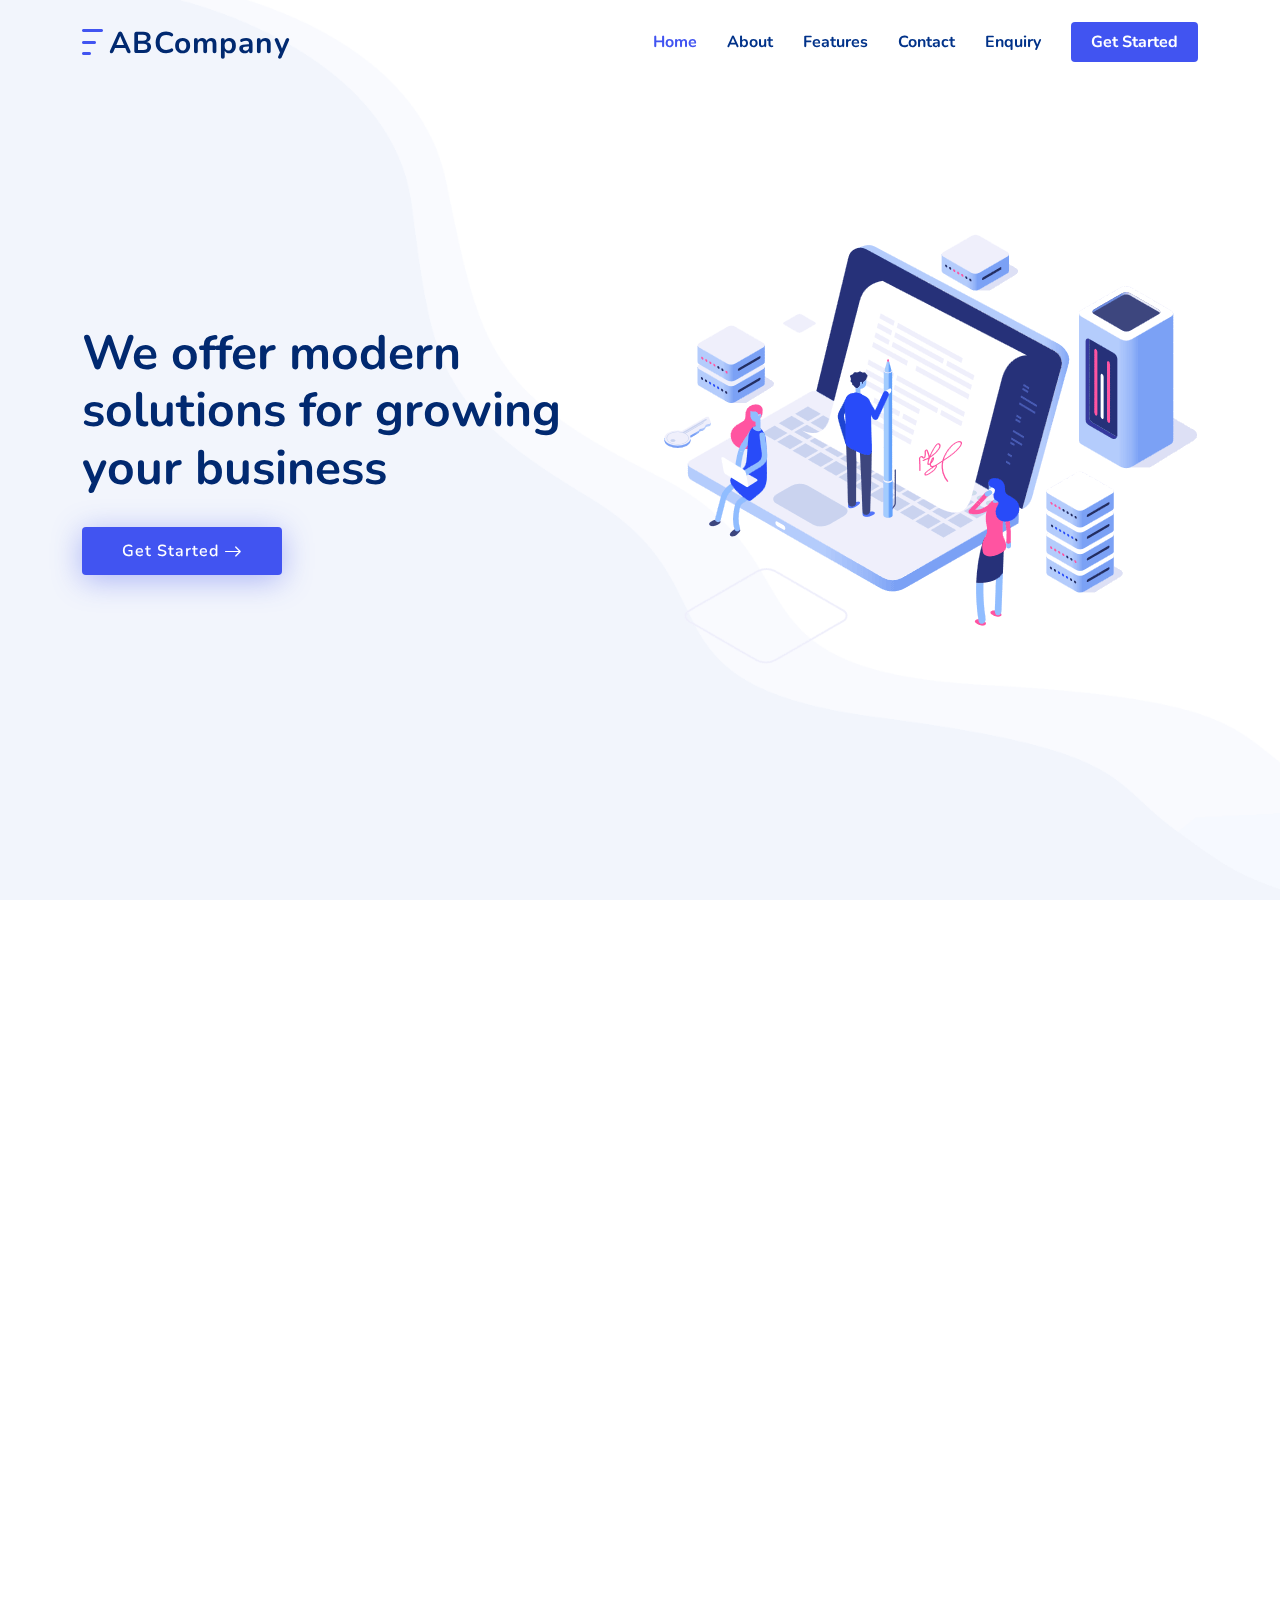
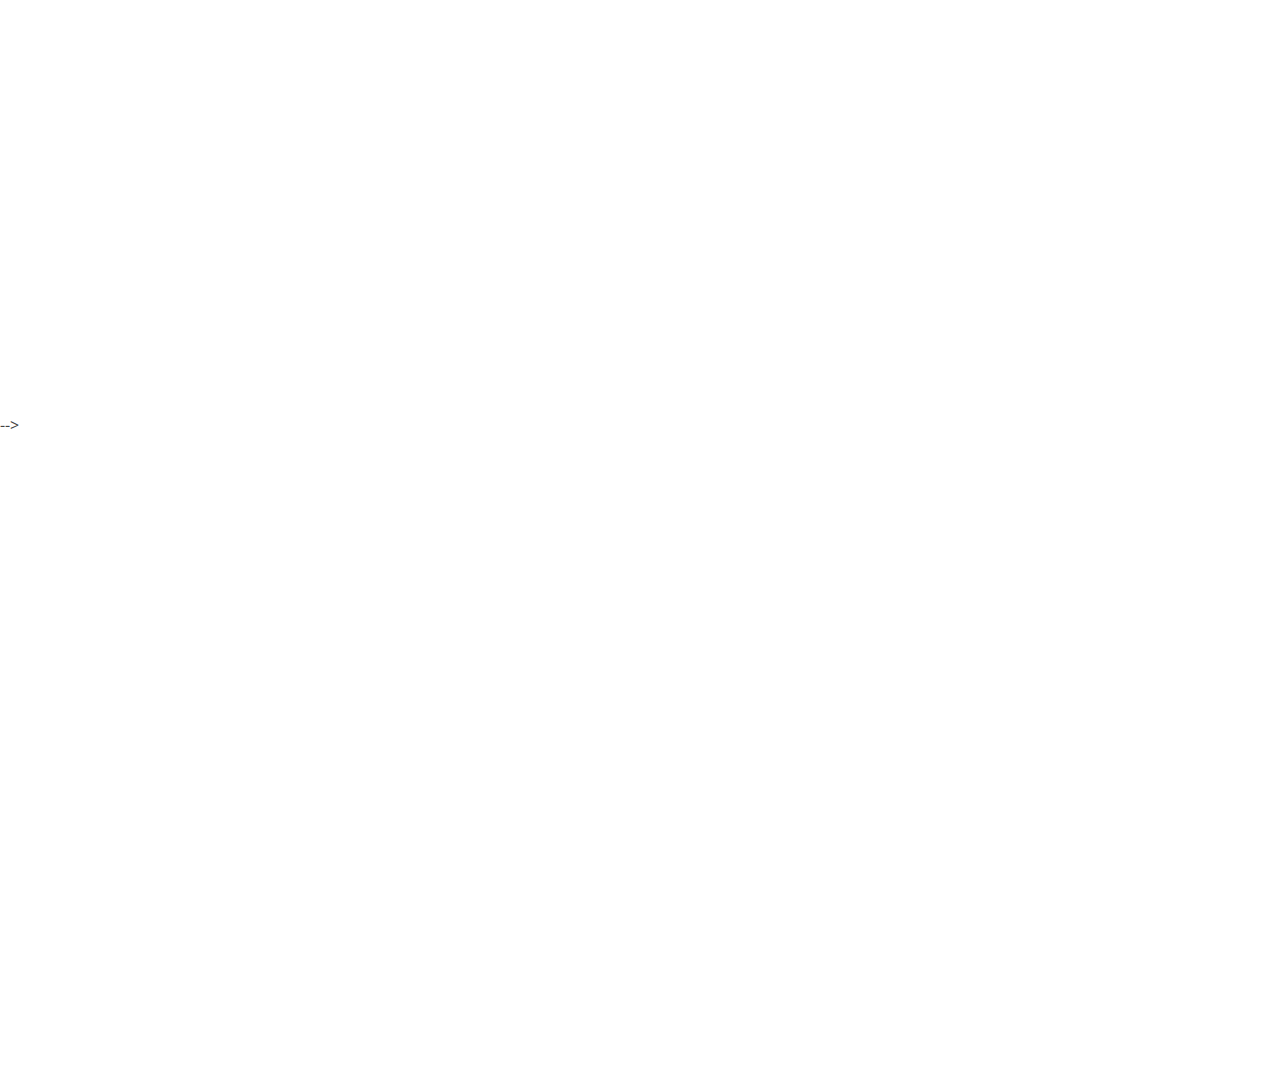
==== index.html @ b88e0a93 "first commit" ====
<!DOCTYPE html>
<html lang="en">

<head>
  <meta charset="utf-8">
  <meta content="width=device-width, initial-scale=1.0" name="viewport">

  <title>ABc</title>
  <meta content="" name="description">

  <meta content="" name="keywords">

  <!-- Favicons -->
  <link href="assets/img/favicon.png" rel="icon">
  <link href="assets/img/apple-touch-icon.png" rel="apple-touch-icon">

  <!-- Google Fonts -->
  <link href="https://fonts.googleapis.com/css?family=Open+Sans:300,300i,400,400i,600,600i,700,700i|Nunito:300,300i,400,400i,600,600i,700,700i|Poppins:300,300i,400,400i,500,500i,600,600i,700,700i" rel="stylesheet">

  <!-- Vendor CSS Files -->
  <link href="assets/vendor/aos/aos.css" rel="stylesheet">
  <link href="assets/vendor/bootstrap/css/bootstrap.min.css" rel="stylesheet">
  <link href="assets/vendor/bootstrap-icons/bootstrap-icons.css" rel="stylesheet">
  <link href="assets/vendor/glightbox/css/glightbox.min.css" rel="stylesheet">
  <link href="assets/vendor/remixicon/remixicon.css" rel="stylesheet">
  <link href="assets/vendor/swiper/swiper-bundle.min.css" rel="stylesheet">

  <!-- Template Main CSS File -->
  <link href="assets/css/style.css" rel="stylesheet">

  <!-- =======================================================
  * Template Name: FlexStart - v1.11.1
  * Template URL: https://bootstrapmade.com/flexstart-bootstrap-startup-template/
  * Author: BootstrapMade.com
  * License: https://bootstrapmade.com/license/
  ======================================================== -->
</head>

<body>

  <!-- ======= Header ======= -->
  <header id="header" class="header fixed-top">
    <div class="container-fluid container-xl d-flex align-items-center justify-content-between">

      <a href="index.html" class="logo d-flex align-items-center">
        <img src="assets/img/logo.png" alt="">
        <span>ABCompany</span>
      </a>

      <nav id="navbar" class="navbar">
        <ul>

      <!--    <li><a class="nav-link scrollto" href="#portfolio">Portfolio</a></li>  -->
    <!--      <li><a class="nav-link scrollto" href="#team">Team</a></li> -->
    <!--     <li><a href="blog.html">Blog</a></li>  -->
    <!--      <li class="dropdown"><a href="#"><span>Drop Down</span> <i class="bi bi-chevron-down"></i></a> -->
       <ul>
          <!--   <li><a href="#">Drop Down 1</a></li>  -->
        <!--      <li class="dropdown"><a href="#"><span>Deep Drop Down</span> <i class="bi bi-chevron-right"></i></a>  -->
       <ul>



                <li><a href="#"></a></li>
                 <li><a href="#"></a></li>
                  <li><a href="#"></a></li>
                  <li><a href="#"></a></li>
                  <li><a href="#"></a></li>
                </ul>
              </li>



            <li><a href="#"></a></li>
              <li><a href="#"></a></li>
              <li><a href="#"></a></li>
            </ul>
          </li>
          <li><a class="nav-link scrollto active" href="#hero">Home</a></li>
          <li><a class="nav-link scrollto" href="#about">About</a></li>
          <li><a class="nav-link scrollto" href="#features">Features</a></li>
          <li><a class="nav-link scrollto" href="#contact">Contact</a></li>
          <li><a href="https://docs.google.com/forms/d/e/1FAIpQLSfHi5DFr9TSMasRyZgNpJAbH2qaANYYTj72ZBu_GTtYTq2xJw/viewform" target="_blank">Enquiry</a>
</li>
          <li><a class="getstarted scrollto" href="#about">Get Started</a></li>
       </ul>
        <i class="bi bi-list mobile-nav-toggle"></i>
      </nav><!-- .navbar -->

    </div>
  </header><!-- End Header -->

  <!-- ======= Hero Section ======= -->
  <section id="hero" class="hero d-flex align-items-center">

    <div class="container">
      <div class="row">
        <div class="col-lg-6 d-flex flex-column justify-content-center">
          <h1 data-aos="fade-up">We offer modern solutions for growing your business</h1>
        <!--  <h2 data-aos="fade-up" data-aos-delay="400">We are team of talented designers making websites with Bootstrap</h2>  -->
          <div data-aos="fade-up" data-aos-delay="600">
            <div class="text-center text-lg-start">
              <a href="#about" class="btn-get-started scrollto d-inline-flex align-items-center justify-content-center align-self-center">
                <span>Get Started</span>
                <i class="bi bi-arrow-right"></i>
              </a>
            </div>
          </div>
        </div>
        <div class="col-lg-6 hero-img" data-aos="zoom-out" data-aos-delay="200">
          <img src="assets/img/hero-img.png" class="img-fluid" alt="">
        </div>
      </div>
    </div>

  </section><!-- End Hero -->

  <main id="main">
    <!-- ======= About Section ======= -->
    <section id="about" class="about">

      <div class="container" data-aos="fade-up">
        <div class="row gx-0">

          <div class="col-lg-6 d-flex flex-column justify-content-center" data-aos="fade-up" data-aos-delay="200">
            <div class="content">
              <h3>Who We Are</h3>
              <h2>Grow your startup with us.</h2>
              <p>
                Pushing the limits, of those who dare to dream.

We like to call ourselves "Startup Developers." We help build successful companies by offering the right combination of capital, knowledge & network to passionate entrepreneurs.
              </p>
              <div class="text-center text-lg-start">
                <a href="#" class="btn-read-more d-inline-flex align-items-center justify-content-center align-self-center">
              <!--    <span>Read More</span> -->
              <!--    <i class="bi bi-arrow-right"></i> -->
                </a>
              </div>
            </div>
          </div>

          <div class="col-lg-6 d-flex align-items-center" data-aos="zoom-out" data-aos-delay="200">
            <img src="assets/img/about.jpg" class="img-fluid" alt="">
          </div>

        </div>
      </div>

    </section><!-- End About Section -->

    <!-- ======= Values Section ======= -->
  <!--  <section id="values" class="values">

      <div class="container" data-aos="fade-up">

        <header class="section-header">
          <h2>Our Values</h2>
          <p>Odit est perspiciatis laborum et dicta</p>
        </header>

        <div class="row">

          <div class="col-lg-4" data-aos="fade-up" data-aos-delay="200">
            <div class="box">
              <img src="assets/img/values-1.png" class="img-fluid" alt="">
              <h3>Ad cupiditate sed est odio</h3>
              <p>Eum ad dolor et. Autem aut fugiat debitis voluptatem consequuntur sit. Et veritatis id.</p>
            </div>
          </div>

          <div class="col-lg-4 mt-4 mt-lg-0" data-aos="fade-up" data-aos-delay="400">
            <div class="box">
              <img src="assets/img/values-2.png" class="img-fluid" alt="">
              <h3>Voluptatem voluptatum alias</h3>
              <p>Repudiandae amet nihil natus in distinctio suscipit id. Doloremque ducimus ea sit non.</p>
            </div>
          </div>

          <div class="col-lg-4 mt-4 mt-lg-0" data-aos="fade-up" data-aos-delay="600">
            <div class="box">
              <img src="assets/img/values-3.png" class="img-fluid" alt="">
              <h3>Fugit cupiditate alias nobis.</h3>
              <p>Quam rem vitae est autem molestias explicabo debitis sint. Vero aliquid quidem commodi.</p>
            </div>
          </div>

        </div>

      </div>

    </section><!-- End Values Section -->

    <!-- ======= Counts Section ======= -->
  <!--  <section id="counts" class="counts">
      <div class="container" data-aos="fade-up">

        <div class="row gy-4">

          <div class="col-lg-3 col-md-6">
            <div class="count-box">
              <i class="bi bi-emoji-smile"></i>
              <div>
                <span data-purecounter-start="0" data-purecounter-end="232" data-purecounter-duration="1" class="purecounter"></span>
                <p>Happy Clients</p>
              </div>
            </div>
          </div>

          <div class="col-lg-3 col-md-6">
            <div class="count-box">
              <i class="bi bi-journal-richtext" style="color: #ee6c20;"></i>
              <div>
                <span data-purecounter-start="0" data-purecounter-end="521" data-purecounter-duration="1" class="purecounter"></span>
                <p>Projects</p>
              </div>
            </div>
          </div>

          <div class="col-lg-3 col-md-6">
            <div class="count-box">
              <i class="bi bi-headset" style="color: #15be56;"></i>
              <div>
                <span data-purecounter-start="0" data-purecounter-end="1463" data-purecounter-duration="1" class="purecounter"></span>
                <p>Hours Of Support</p>
              </div>
            </div>
          </div>

          <div class="col-lg-3 col-md-6">
            <div class="count-box">
              <i class="bi bi-people" style="color: #bb0852;"></i>
              <div>
                <span data-purecounter-start="0" data-purecounter-end="15" data-purecounter-duration="1" class="purecounter"></span>
                <p>Hard Workers</p>
              </div>
            </div>
          </div>

        </div>

      </div>
    </section><!-- End Counts Section -->

    <!-- ======= Features Section ======= -->
    <section id="features" class="features">

      <div class="container" data-aos="fade-up">

        <header class="section-header">
          <h2>Features</h2>
          <p>we provide various services like:</p>
        </header>

        <div class="row">

          <div class="col-lg-6">
            <img src="assets/img/features.png" class="img-fluid" alt="">
          </div>

          <div class="col-lg-6 mt-5 mt-lg-0 d-flex">
            <div class="row align-self-center gy-4">

              <div class="col-md-6" data-aos="zoom-out" data-aos-delay="200">
                <div class="feature-box d-flex align-items-center">
                  <i class="bi bi-check"></i>
                  <h3>Funding</h3>
                </div>
              </div>

              <div class="col-md-6" data-aos="zoom-out" data-aos-delay="300">
                <div class="feature-box d-flex align-items-center">
                  <i class="bi bi-check"></i>
                  <h3>Accounting</h3>
                </div>
              </div>

              <div class="col-md-6" data-aos="zoom-out" data-aos-delay="400">
                <div class="feature-box d-flex align-items-center">
                  <i class="bi bi-check"></i>
                  <h3>Networking</h3>
                </div>
              </div>

              <div class="col-md-6" data-aos="zoom-out" data-aos-delay="500">
                <div class="feature-box d-flex align-items-center">
                  <i class="bi bi-check"></i>
                  <h3>Marketing</h3>
                </div>
              </div>

              <div class="col-md-6" data-aos="zoom-out" data-aos-delay="600">
                <div class="feature-box d-flex align-items-center">
                  <i class="bi bi-check"></i>
                  <h3>Logistics</h3>
                </div>
              </div>

              <div class="col-md-6" data-aos="zoom-out" data-aos-delay="700">
                <div class="feature-box d-flex align-items-center">
                  <i class="bi bi-check"></i>
                  <h3>Advertising</h3>
                </div>
              </div>

            </div>
          </div>

        </div> <!-- / row -->

        <!-- Feature Tabs -->
      <!--  <div class="row feture-tabs" data-aos="fade-up">
          <div class="col-lg-6">
            <h3>Neque officiis dolore maiores et exercitationem quae est seda lidera pat claero</h3>

            <!-- Tabs -->
    <!--        <ul class="nav nav-pills mb-3">
              <li>
                <a class="nav-link active" data-bs-toggle="pill" href="#tab1">Saepe fuga</a>
              </li>
              <li>
                <a class="nav-link" data-bs-toggle="pill" href="#tab2">Voluptates</a>
              </li>
              <li>
                <a class="nav-link" data-bs-toggle="pill" href="#tab3">Corrupti</a>
              </li>
            </ul><!-- End Tabs -->

            <!-- Tab Content -->
  <!--          <div class="tab-content">

              <div class="tab-pane fade show active" id="tab1">
                <p>Consequuntur inventore voluptates consequatur aut vel et. Eos doloribus expedita. Sapiente atque consequatur minima nihil quae aspernatur quo suscipit voluptatem.</p>
                <div class="d-flex align-items-center mb-2">
                  <i class="bi bi-check2"></i>
                  <h4>Repudiandae rerum velit modi et officia quasi facilis</h4>
                </div>
                <p>Laborum omnis voluptates voluptas qui sit aliquam blanditiis. Sapiente minima commodi dolorum non eveniet magni quaerat nemo et.</p>
                <div class="d-flex align-items-center mb-2">
                  <i class="bi bi-check2"></i>
                  <h4>Incidunt non veritatis illum ea ut nisi</h4>
                </div>
                <p>Non quod totam minus repellendus autem sint velit. Rerum debitis facere soluta tenetur. Iure molestiae assumenda sunt qui inventore eligendi voluptates nisi at. Dolorem quo tempora. Quia et perferendis.</p>
              </div><!-- End Tab 1 Content -->

        <!--      <div class="tab-pane fade show" id="tab2">
                <p>Consequuntur inventore voluptates consequatur aut vel et. Eos doloribus expedita. Sapiente atque consequatur minima nihil quae aspernatur quo suscipit voluptatem.</p>
                <div class="d-flex align-items-center mb-2">
                  <i class="bi bi-check2"></i>
                  <h4>Repudiandae rerum velit modi et officia quasi facilis</h4>
                </div>
                <p>Laborum omnis voluptates voluptas qui sit aliquam blanditiis. Sapiente minima commodi dolorum non eveniet magni quaerat nemo et.</p>
                <div class="d-flex align-items-center mb-2">
                  <i class="bi bi-check2"></i>
                  <h4>Incidunt non veritatis illum ea ut nisi</h4>
                </div>
                <p>Non quod totam minus repellendus autem sint velit. Rerum debitis facere soluta tenetur. Iure molestiae assumenda sunt qui inventore eligendi voluptates nisi at. Dolorem quo tempora. Quia et perferendis.</p>
              </div><!-- End Tab 2 Content -->

      <!--        <div class="tab-pane fade show" id="tab3">
                <p>Consequuntur inventore voluptates consequatur aut vel et. Eos doloribus expedita. Sapiente atque consequatur minima nihil quae aspernatur quo suscipit voluptatem.</p>
                <div class="d-flex align-items-center mb-2">
                  <i class="bi bi-check2"></i>
                  <h4>Repudiandae rerum velit modi et officia quasi facilis</h4>
                </div>
                <p>Laborum omnis voluptates voluptas qui sit aliquam blanditiis. Sapiente minima commodi dolorum non eveniet magni quaerat nemo et.</p>
                <div class="d-flex align-items-center mb-2">
                  <i class="bi bi-check2"></i>
                  <h4>Incidunt non veritatis illum ea ut nisi</h4>
                </div>
                <p>Non quod totam minus repellendus autem sint velit. Rerum debitis facere soluta tenetur. Iure molestiae assumenda sunt qui inventore eligendi voluptates nisi at. Dolorem quo tempora. Quia et perferendis.</p>
              </div><!-- End Tab 3 Content -->

            </div>

          </div>

    <!--      <div class="col-lg-6">
            <img src="assets/img/features-2.png" class="img-fluid" alt="">
          </div>

        </div><!-- End Feature Tabs -->

        <!-- Feature Icons -->
    <!--    <div class="row feature-icons" data-aos="fade-up">
          <h3>Ratione mollitia eos ab laudantium rerum beatae quo</h3>

          <div class="row">

            <div class="col-xl-4 text-center" data-aos="fade-right" data-aos-delay="100">
              <img src="assets/img/features-3.png" class="img-fluid p-4" alt="">
            </div>

            <div class="col-xl-8 d-flex content">
              <div class="row align-self-center gy-4">

                <div class="col-md-6 icon-box" data-aos="fade-up">
                  <i class="ri-line-chart-line"></i>
                  <div>
                    <h4>Corporis voluptates sit</h4>
                    <p>Consequuntur sunt aut quasi enim aliquam quae harum pariatur laboris nisi ut aliquip</p>
                  </div>
                </div>

                <div class="col-md-6 icon-box" data-aos="fade-up" data-aos-delay="100">
                  <i class="ri-stack-line"></i>
                  <div>
                    <h4>Ullamco laboris nisi</h4>
                    <p>Excepteur sint occaecat cupidatat non proident, sunt in culpa qui officia deserunt</p>
                  </div>
                </div>

                <div class="col-md-6 icon-box" data-aos="fade-up" data-aos-delay="200">
                  <i class="ri-brush-4-line"></i>
                  <div>
                    <h4>Labore consequatur</h4>
                    <p>Aut suscipit aut cum nemo deleniti aut omnis. Doloribus ut maiores omnis facere</p>
                  </div>
                </div>

                <div class="col-md-6 icon-box" data-aos="fade-up" data-aos-delay="300">
                  <i class="ri-magic-line"></i>
                  <div>
                    <h4>Beatae veritatis</h4>
                    <p>Expedita veritatis consequuntur nihil tempore laudantium vitae denat pacta</p>
                  </div>
                </div>

                <div class="col-md-6 icon-box" data-aos="fade-up" data-aos-delay="400">
                  <i class="ri-command-line"></i>
                  <div>
                    <h4>Molestiae dolor</h4>
                    <p>Et fuga et deserunt et enim. Dolorem architecto ratione tensa raptor marte</p>
                  </div>
                </div>

                <div class="col-md-6 icon-box" data-aos="fade-up" data-aos-delay="500">
                  <i class="ri-radar-line"></i>
                  <div>
                    <h4>Explicabo consectetur</h4>
                    <p>Est autem dicta beatae suscipit. Sint veritatis et sit quasi ab aut inventore</p>
                  </div>
                </div>

              </div>
            </div>

          </div>

        </div><!-- End Feature Icons -->

      </div>

    </section><!-- End Features Section -->

    <!-- ======= Services Section ======= -->
  <!--  <section id="services" class="services">

      <div class="container" data-aos="fade-up">

        <header class="section-header">
          <h2>Services</h2>
          <p>Veritatis et dolores facere numquam et praesentium</p>
        </header>

        <div class="row gy-4">

          <div class="col-lg-4 col-md-6" data-aos="fade-up" data-aos-delay="200">
            <div class="service-box blue">
              <i class="ri-discuss-line icon"></i>
              <h3>Nesciunt Mete</h3>
              <p>Provident nihil minus qui consequatur non omnis maiores. Eos accusantium minus dolores iure perferendis tempore et consequatur.</p>
              <a href="#" class="read-more"><span>Read More</span> <i class="bi bi-arrow-right"></i></a>
            </div>
          </div>

          <div class="col-lg-4 col-md-6" data-aos="fade-up" data-aos-delay="300">
            <div class="service-box orange">
              <i class="ri-discuss-line icon"></i>
              <h3>Eosle Commodi</h3>
              <p>Ut autem aut autem non a. Sint sint sit facilis nam iusto sint. Libero corrupti neque eum hic non ut nesciunt dolorem.</p>
              <a href="#" class="read-more"><span>Read More</span> <i class="bi bi-arrow-right"></i></a>
            </div>
          </div>

          <div class="col-lg-4 col-md-6" data-aos="fade-up" data-aos-delay="400">
            <div class="service-box green">
              <i class="ri-discuss-line icon"></i>
              <h3>Ledo Markt</h3>
              <p>Ut excepturi voluptatem nisi sed. Quidem fuga consequatur. Minus ea aut. Vel qui id voluptas adipisci eos earum corrupti.</p>
              <a href="#" class="read-more"><span>Read More</span> <i class="bi bi-arrow-right"></i></a>
            </div>
          </div>

          <div class="col-lg-4 col-md-6" data-aos="fade-up" data-aos-delay="500">
            <div class="service-box red">
              <i class="ri-discuss-line icon"></i>
              <h3>Asperiores Commodi</h3>
              <p>Non et temporibus minus omnis sed dolor esse consequatur. Cupiditate sed error ea fuga sit provident adipisci neque.</p>
              <a href="#" class="read-more"><span>Read More</span> <i class="bi bi-arrow-right"></i></a>
            </div>
          </div>

          <div class="col-lg-4 col-md-6" data-aos="fade-up" data-aos-delay="600">
            <div class="service-box purple">
              <i class="ri-discuss-line icon"></i>
              <h3>Velit Doloremque.</h3>
              <p>Cumque et suscipit saepe. Est maiores autem enim facilis ut aut ipsam corporis aut. Sed animi at autem alias eius labore.</p>
              <a href="#" class="read-more"><span>Read More</span> <i class="bi bi-arrow-right"></i></a>
            </div>
          </div>

          <div class="col-lg-4 col-md-6" data-aos="fade-up" data-aos-delay="700">
            <div class="service-box pink">
              <i class="ri-discuss-line icon"></i>
              <h3>Dolori Architecto</h3>
              <p>Hic molestias ea quibusdam eos. Fugiat enim doloremque aut neque non et debitis iure. Corrupti recusandae ducimus enim.</p>
              <a href="#" class="read-more"><span>Read More</span> <i class="bi bi-arrow-right"></i></a>
            </div>
          </div>

        </div>

      </div>

    </section><!-- End Services Section -->
  -->

    <!-- ======= Pricing Section ======= -->
  <!--  <section id="pricing" class="pricing">

      <div class="container" data-aos="fade-up">

        <header class="section-header">
          <h2>Pricing</h2>
          <p>Check our Pricing</p>
        </header>

        <div class="row gy-4" data-aos="fade-left">

          <div class="col-lg-3 col-md-6" data-aos="zoom-in" data-aos-delay="100">
            <div class="box">
              <h3 style="color: #07d5c0;">Free Plan</h3>
              <div class="price"><sup>$</sup>0<span> / mo</span></div>
              <img src="assets/img/pricing-free.png" class="img-fluid" alt="">
              <ul>
                <li>Aida dere</li>
                <li>Nec feugiat nisl</li>
                <li>Nulla at volutpat dola</li>
                <li class="na">Pharetra massa</li>
                <li class="na">Massa ultricies mi</li>
              </ul>
              <a href="#" class="btn-buy">Buy Now</a>
            </div>
          </div>

          <div class="col-lg-3 col-md-6" data-aos="zoom-in" data-aos-delay="200">
            <div class="box">
              <span class="featured">Featured</span>
              <h3 style="color: #65c600;">Starter Plan</h3>
              <div class="price"><sup>$</sup>19<span> / mo</span></div>
              <img src="assets/img/pricing-starter.png" class="img-fluid" alt="">
              <ul>
                <li>Aida dere</li>
                <li>Nec feugiat nisl</li>
                <li>Nulla at volutpat dola</li>
                <li>Pharetra massa</li>
                <li class="na">Massa ultricies mi</li>
              </ul>
              <a href="#" class="btn-buy">Buy Now</a>
            </div>
          </div>

          <div class="col-lg-3 col-md-6" data-aos="zoom-in" data-aos-delay="300">
            <div class="box">
              <h3 style="color: #ff901c;">Business Plan</h3>
              <div class="price"><sup>$</sup>29<span> / mo</span></div>
              <img src="assets/img/pricing-business.png" class="img-fluid" alt="">
              <ul>
                <li>Aida dere</li>
                <li>Nec feugiat nisl</li>
                <li>Nulla at volutpat dola</li>
                <li>Pharetra massa</li>
                <li>Massa ultricies mi</li>
              </ul>
              <a href="#" class="btn-buy">Buy Now</a>
            </div>
          </div>

          <div class="col-lg-3 col-md-6" data-aos="zoom-in" data-aos-delay="400">
            <div class="box">
              <h3 style="color: #ff0071;">Ultimate Plan</h3>
              <div class="price"><sup>$</sup>49<span> / mo</span></div>
              <img src="assets/img/pricing-ultimate.png" class="img-fluid" alt="">
              <ul>
                <li>Aida dere</li>
                <li>Nec feugiat nisl</li>
                <li>Nulla at volutpat dola</li>
                <li>Pharetra massa</li>
                <li>Massa ultricies mi</li>
              </ul>
              <a href="#" class="btn-buy">Buy Now</a>
            </div>
          </div>

        </div>

      </div>

    </section><!-- End Pricing Section -->

    <!-- ======= F.A.Q Section ======= -->
  <!--  <section id="faq" class="faq">

      <div class="container" data-aos="fade-up">

        <header class="section-header">
          <h2>F.A.Q</h2>
          <p>Frequently Asked Questions</p>
        </header>

        <div class="row">
          <div class="col-lg-6">
            <!-- F.A.Q List 1-->
      <!--      <div class="accordion accordion-flush" id="faqlist1">
              <div class="accordion-item">
                <h2 class="accordion-header">
                  <button class="accordion-button collapsed" type="button" data-bs-toggle="collapse" data-bs-target="#faq-content-1">
                    Non consectetur a erat nam at lectus urna duis?
                  </button>
                </h2>
                <div id="faq-content-1" class="accordion-collapse collapse" data-bs-parent="#faqlist1">
                  <div class="accordion-body">
                    Feugiat pretium nibh ipsum consequat. Tempus iaculis urna id volutpat lacus laoreet non curabitur gravida. Venenatis lectus magna fringilla urna porttitor rhoncus dolor purus non.
                  </div>
                </div>
              </div>

              <div class="accordion-item">
                <h2 class="accordion-header">
                  <button class="accordion-button collapsed" type="button" data-bs-toggle="collapse" data-bs-target="#faq-content-2">
                    Feugiat scelerisque varius morbi enim nunc faucibus a pellentesque?
                  </button>
                </h2>
                <div id="faq-content-2" class="accordion-collapse collapse" data-bs-parent="#faqlist1">
                  <div class="accordion-body">
                    Dolor sit amet consectetur adipiscing elit pellentesque habitant morbi. Id interdum velit laoreet id donec ultrices. Fringilla phasellus faucibus scelerisque eleifend donec pretium. Est pellentesque elit ullamcorper dignissim. Mauris ultrices eros in cursus turpis massa tincidunt dui.
                  </div>
                </div>
              </div>

              <div class="accordion-item">
                <h2 class="accordion-header">
                  <button class="accordion-button collapsed" type="button" data-bs-toggle="collapse" data-bs-target="#faq-content-3">
                    Dolor sit amet consectetur adipiscing elit pellentesque habitant morbi?
                  </button>
                </h2>
                <div id="faq-content-3" class="accordion-collapse collapse" data-bs-parent="#faqlist1">
                  <div class="accordion-body">
                    Eleifend mi in nulla posuere sollicitudin aliquam ultrices sagittis orci. Faucibus pulvinar elementum integer enim. Sem nulla pharetra diam sit amet nisl suscipit. Rutrum tellus pellentesque eu tincidunt. Lectus urna duis convallis convallis tellus. Urna molestie at elementum eu facilisis sed odio morbi quis
                  </div>
                </div>
              </div>

            </div>
          </div>

          <div class="col-lg-6">

            <!-- F.A.Q List 2-->
    <!--        <div class="accordion accordion-flush" id="faqlist2">

              <div class="accordion-item">
                <h2 class="accordion-header">
                  <button class="accordion-button collapsed" type="button" data-bs-toggle="collapse" data-bs-target="#faq2-content-1">
                    Ac odio tempor orci dapibus. Aliquam eleifend mi in nulla?
                  </button>
                </h2>
                <div id="faq2-content-1" class="accordion-collapse collapse" data-bs-parent="#faqlist2">
                  <div class="accordion-body">
                    Dolor sit amet consectetur adipiscing elit pellentesque habitant morbi. Id interdum velit laoreet id donec ultrices. Fringilla phasellus faucibus scelerisque eleifend donec pretium. Est pellentesque elit ullamcorper dignissim. Mauris ultrices eros in cursus turpis massa tincidunt dui.
                  </div>
                </div>
              </div>

              <div class="accordion-item">
                <h2 class="accordion-header">
                  <button class="accordion-button collapsed" type="button" data-bs-toggle="collapse" data-bs-target="#faq2-content-2">
                    Tempus quam pellentesque nec nam aliquam sem et tortor consequat?
                  </button>
                </h2>
                <div id="faq2-content-2" class="accordion-collapse collapse" data-bs-parent="#faqlist2">
                  <div class="accordion-body">
                    Molestie a iaculis at erat pellentesque adipiscing commodo. Dignissim suspendisse in est ante in. Nunc vel risus commodo viverra maecenas accumsan. Sit amet nisl suscipit adipiscing bibendum est. Purus gravida quis blandit turpis cursus in
                  </div>
                </div>
              </div>

              <div class="accordion-item">
                <h2 class="accordion-header">
                  <button class="accordion-button collapsed" type="button" data-bs-toggle="collapse" data-bs-target="#faq2-content-3">
                    Varius vel pharetra vel turpis nunc eget lorem dolor?
                  </button>
                </h2>
                <div id="faq2-content-3" class="accordion-collapse collapse" data-bs-parent="#faqlist2">
                  <div class="accordion-body">
                    Laoreet sit amet cursus sit amet dictum sit amet justo. Mauris vitae ultricies leo integer malesuada nunc vel. Tincidunt eget nullam non nisi est sit amet. Turpis nunc eget lorem dolor sed. Ut venenatis tellus in metus vulputate eu scelerisque. Pellentesque diam volutpat commodo sed egestas egestas fringilla phasellus faucibus. Nibh tellus molestie nunc non blandit massa enim nec.
                  </div>
                </div>
              </div>

            </div>
          </div>

        </div>

      </div>

    </section><!-- End F.A.Q Section -->

    <!-- ======= Portfolio Section ======= -->
  <!--  <section id="portfolio" class="portfolio">

      <div class="container" data-aos="fade-up">

        <header class="section-header">
          <h2>Portfolio</h2>
          <p>Check our latest work</p>
        </header>

        <div class="row" data-aos="fade-up" data-aos-delay="100">
          <div class="col-lg-12 d-flex justify-content-center">
            <ul id="portfolio-flters">
              <li data-filter="*" class="filter-active">All</li>
              <li data-filter=".filter-app">App</li>
              <li data-filter=".filter-card">Card</li>
              <li data-filter=".filter-web">Web</li>
            </ul>
          </div>
        </div>

        <div class="row gy-4 portfolio-container" data-aos="fade-up" data-aos-delay="200">

          <div class="col-lg-4 col-md-6 portfolio-item filter-app">
            <div class="portfolio-wrap">
              <img src="assets/img/portfolio/portfolio-1.jpg" class="img-fluid" alt="">
              <div class="portfolio-info">
                <h4>App 1</h4>
                <p>App</p>
                <div class="portfolio-links">
                  <a href="assets/img/portfolio/portfolio-1.jpg" data-gallery="portfolioGallery" class="portfokio-lightbox" title="App 1"><i class="bi bi-plus"></i></a>
                  <a href="portfolio-details.html" title="More Details"><i class="bi bi-link"></i></a>
                </div>
              </div>
            </div>
          </div>

          <div class="col-lg-4 col-md-6 portfolio-item filter-web">
            <div class="portfolio-wrap">
              <img src="assets/img/portfolio/portfolio-2.jpg" class="img-fluid" alt="">
              <div class="portfolio-info">
                <h4>Web 3</h4>
                <p>Web</p>
                <div class="portfolio-links">
                  <a href="assets/img/portfolio/portfolio-2.jpg" data-gallery="portfolioGallery" class="portfokio-lightbox" title="Web 3"><i class="bi bi-plus"></i></a>
                  <a href="portfolio-details.html" title="More Details"><i class="bi bi-link"></i></a>
                </div>
              </div>
            </div>
          </div>

          <div class="col-lg-4 col-md-6 portfolio-item filter-app">
            <div class="portfolio-wrap">
              <img src="assets/img/portfolio/portfolio-3.jpg" class="img-fluid" alt="">
              <div class="portfolio-info">
                <h4>App 2</h4>
                <p>App</p>
                <div class="portfolio-links">
                  <a href="assets/img/portfolio/portfolio-3.jpg" data-gallery="portfolioGallery" class="portfokio-lightbox" title="App 2"><i class="bi bi-plus"></i></a>
                  <a href="portfolio-details.html" title="More Details"><i class="bi bi-link"></i></a>
                </div>
              </div>
            </div>
          </div>

          <div class="col-lg-4 col-md-6 portfolio-item filter-card">
            <div class="portfolio-wrap">
              <img src="assets/img/portfolio/portfolio-4.jpg" class="img-fluid" alt="">
              <div class="portfolio-info">
                <h4>Card 2</h4>
                <p>Card</p>
                <div class="portfolio-links">
                  <a href="assets/img/portfolio/portfolio-4.jpg" data-gallery="portfolioGallery" class="portfokio-lightbox" title="Card 2"><i class="bi bi-plus"></i></a>
                  <a href="portfolio-details.html" title="More Details"><i class="bi bi-link"></i></a>
                </div>
              </div>
            </div>
          </div>

          <div class="col-lg-4 col-md-6 portfolio-item filter-web">
            <div class="portfolio-wrap">
              <img src="assets/img/portfolio/portfolio-5.jpg" class="img-fluid" alt="">
              <div class="portfolio-info">
                <h4>Web 2</h4>
                <p>Web</p>
                <div class="portfolio-links">
                  <a href="assets/img/portfolio/portfolio-5.jpg" data-gallery="portfolioGallery" class="portfokio-lightbox" title="Web 2"><i class="bi bi-plus"></i></a>
                  <a href="portfolio-details.html" title="More Details"><i class="bi bi-link"></i></a>
                </div>
              </div>
            </div>
          </div>

          <div class="col-lg-4 col-md-6 portfolio-item filter-app">
            <div class="portfolio-wrap">
              <img src="assets/img/portfolio/portfolio-6.jpg" class="img-fluid" alt="">
              <div class="portfolio-info">
                <h4>App 3</h4>
                <p>App</p>
                <div class="portfolio-links">
                  <a href="assets/img/portfolio/portfolio-6.jpg" data-gallery="portfolioGallery" class="portfokio-lightbox" title="App 3"><i class="bi bi-plus"></i></a>
                  <a href="portfolio-details.html" title="More Details"><i class="bi bi-link"></i></a>
                </div>
              </div>
            </div>
          </div>

          <div class="col-lg-4 col-md-6 portfolio-item filter-card">
            <div class="portfolio-wrap">
              <img src="assets/img/portfolio/portfolio-7.jpg" class="img-fluid" alt="">
              <div class="portfolio-info">
                <h4>Card 1</h4>
                <p>Card</p>
                <div class="portfolio-links">
                  <a href="assets/img/portfolio/portfolio-7.jpg" data-gallery="portfolioGallery" class="portfokio-lightbox" title="Card 1"><i class="bi bi-plus"></i></a>
                  <a href="portfolio-details.html" title="More Details"><i class="bi bi-link"></i></a>
                </div>
              </div>
            </div>
          </div>

          <div class="col-lg-4 col-md-6 portfolio-item filter-card">
            <div class="portfolio-wrap">
              <img src="assets/img/portfolio/portfolio-8.jpg" class="img-fluid" alt="">
              <div class="portfolio-info">
                <h4>Card 3</h4>
                <p>Card</p>
                <div class="portfolio-links">
                  <a href="assets/img/portfolio/portfolio-8.jpg" data-gallery="portfolioGallery" class="portfokio-lightbox" title="Card 3"><i class="bi bi-plus"></i></a>
                  <a href="portfolio-details.html" title="More Details"><i class="bi bi-link"></i></a>
                </div>
              </div>
            </div>
          </div>

          <div class="col-lg-4 col-md-6 portfolio-item filter-web">
            <div class="portfolio-wrap">
              <img src="assets/img/portfolio/portfolio-9.jpg" class="img-fluid" alt="">
              <div class="portfolio-info">
                <h4>Web 3</h4>
                <p>Web</p>
                <div class="portfolio-links">
                  <a href="assets/img/portfolio/portfolio-9.jpg" data-gallery="portfolioGallery" class="portfokio-lightbox" title="Web 3"><i class="bi bi-plus"></i></a>
                  <a href="portfolio-details.html" title="More Details"><i class="bi bi-link"></i></a>
                </div>
              </div>
            </div>
          </div>

        </div>

      </div>

    </section><!-- End Portfolio Section -->

    <!-- ======= Testimonials Section ======= -->
  <!--  <section id="testimonials" class="testimonials">

      <div class="container" data-aos="fade-up">

        <header class="section-header">
          <h2>Testimonials</h2>
          <p>What they are saying about us</p>
        </header>

        <div class="testimonials-slider swiper" data-aos="fade-up" data-aos-delay="200">
          <div class="swiper-wrapper">

            <div class="swiper-slide">
              <div class="testimonial-item">
                <div class="stars">
                  <i class="bi bi-star-fill"></i><i class="bi bi-star-fill"></i><i class="bi bi-star-fill"></i><i class="bi bi-star-fill"></i><i class="bi bi-star-fill"></i>
                </div>
                <p>
                  Proin iaculis purus consequat sem cure digni ssim donec porttitora entum suscipit rhoncus. Accusantium quam, ultricies eget id, aliquam eget nibh et. Maecen aliquam, risus at semper.
                </p>
                <div class="profile mt-auto">
                  <img src="assets/img/testimonials/testimonials-1.jpg" class="testimonial-img" alt="">
                  <h3>Saul Goodman</h3>
                  <h4>Ceo &amp; Founder</h4>
                </div>
              </div>
            </div><!-- End testimonial item -->

        <!--    <div class="swiper-slide">
              <div class="testimonial-item">
                <div class="stars">
                  <i class="bi bi-star-fill"></i><i class="bi bi-star-fill"></i><i class="bi bi-star-fill"></i><i class="bi bi-star-fill"></i><i class="bi bi-star-fill"></i>
                </div>
                <p>
                  Export tempor illum tamen malis malis eram quae irure esse labore quem cillum quid cillum eram malis quorum velit fore eram velit sunt aliqua noster fugiat irure amet legam anim culpa.
                </p>
                <div class="profile mt-auto">
                  <img src="assets/img/testimonials/testimonials-2.jpg" class="testimonial-img" alt="">
                  <h3>Sara Wilsson</h3>
                  <h4>Designer</h4>
                </div>
              </div>
            </div><!-- End testimonial item -->

    <!--        <div class="swiper-slide">
              <div class="testimonial-item">
                <div class="stars">
                  <i class="bi bi-star-fill"></i><i class="bi bi-star-fill"></i><i class="bi bi-star-fill"></i><i class="bi bi-star-fill"></i><i class="bi bi-star-fill"></i>
                </div>
                <p>
                  Enim nisi quem export duis labore cillum quae magna enim sint quorum nulla quem veniam duis minim tempor labore quem eram duis noster aute amet eram fore quis sint minim.
                </p>
                <div class="profile mt-auto">
                  <img src="assets/img/testimonials/testimonials-3.jpg" class="testimonial-img" alt="">
                  <h3>Jena Karlis</h3>
                  <h4>Store Owner</h4>
                </div>
              </div>
            </div><!-- End testimonial item -->

  <!--          <div class="swiper-slide">
              <div class="testimonial-item">
                <div class="stars">
                  <i class="bi bi-star-fill"></i><i class="bi bi-star-fill"></i><i class="bi bi-star-fill"></i><i class="bi bi-star-fill"></i><i class="bi bi-star-fill"></i>
                </div>
                <p>
                  Fugiat enim eram quae cillum dolore dolor amet nulla culpa multos export minim fugiat minim velit minim dolor enim duis veniam ipsum anim magna sunt elit fore quem dolore labore illum veniam.
                </p>
                <div class="profile mt-auto">
                  <img src="assets/img/testimonials/testimonials-4.jpg" class="testimonial-img" alt="">
                  <h3>Matt Brandon</h3>
                  <h4>Freelancer</h4>
                </div>
              </div>
            </div><!-- End testimonial item -->

  <!--          <div class="swiper-slide">
              <div class="testimonial-item">
                <div class="stars">
                  <i class="bi bi-star-fill"></i><i class="bi bi-star-fill"></i><i class="bi bi-star-fill"></i><i class="bi bi-star-fill"></i><i class="bi bi-star-fill"></i>
                </div>
                <p>
                  Quis quorum aliqua sint quem legam fore sunt eram irure aliqua veniam tempor noster veniam enim culpa labore duis sunt culpa nulla illum cillum fugiat legam esse veniam culpa fore nisi cillum quid.
                </p>
                <div class="profile mt-auto">
                  <img src="assets/img/testimonials/testimonials-5.jpg" class="testimonial-img" alt="">
                  <h3>John Larson</h3>
                  <h4>Entrepreneur</h4>
                </div>
              </div>
            </div><!-- End testimonial item -->

  <!--        </div>
          <div class="swiper-pagination"></div>
        </div>

      </div>

    </section><!-- End Testimonials Section -->

    <!-- ======= Team Section ======= -->
  <!--  <section id="team" class="team">

      <div class="container" data-aos="fade-up">

        <header class="section-header">
          <h2>Team</h2>
          <p>Our hard working team</p>
        </header>

        <div class="row gy-4">

          <div class="col-lg-3 col-md-6 d-flex align-items-stretch" data-aos="fade-up" data-aos-delay="100">
            <div class="member">
              <div class="member-img">
                <img src="assets/img/team/team-1.jpg" class="img-fluid" alt="">
                <div class="social">
                  <a href=""><i class="bi bi-twitter"></i></a>
                  <a href=""><i class="bi bi-facebook"></i></a>
                  <a href=""><i class="bi bi-instagram"></i></a>
                  <a href=""><i class="bi bi-linkedin"></i></a>
                </div>
              </div>
              <div class="member-info">
                <h4>Walter White</h4>
                <span>Chief Executive Officer</span>
                <p>Velit aut quia fugit et et. Dolorum ea voluptate vel tempore tenetur ipsa quae aut. Ipsum exercitationem iure minima enim corporis et voluptate.</p>
              </div>
            </div>
          </div>

          <div class="col-lg-3 col-md-6 d-flex align-items-stretch" data-aos="fade-up" data-aos-delay="200">
            <div class="member">
              <div class="member-img">
                <img src="assets/img/team/team-2.jpg" class="img-fluid" alt="">
                <div class="social">
                  <a href=""><i class="bi bi-twitter"></i></a>
                  <a href=""><i class="bi bi-facebook"></i></a>
                  <a href=""><i class="bi bi-instagram"></i></a>
                  <a href=""><i class="bi bi-linkedin"></i></a>
                </div>
              </div>
              <div class="member-info">
                <h4>Sarah Jhonson</h4>
                <span>Product Manager</span>
                <p>Quo esse repellendus quia id. Est eum et accusantium pariatur fugit nihil minima suscipit corporis. Voluptate sed quas reiciendis animi neque sapiente.</p>
              </div>
            </div>
          </div>

          <div class="col-lg-3 col-md-6 d-flex align-items-stretch" data-aos="fade-up" data-aos-delay="300">
            <div class="member">
              <div class="member-img">
                <img src="assets/img/team/team-3.jpg" class="img-fluid" alt="">
                <div class="social">
                  <a href=""><i class="bi bi-twitter"></i></a>
                  <a href=""><i class="bi bi-facebook"></i></a>
                  <a href=""><i class="bi bi-instagram"></i></a>
                  <a href=""><i class="bi bi-linkedin"></i></a>
                </div>
              </div>
              <div class="member-info">
                <h4>William Anderson</h4>
                <span>CTO</span>
                <p>Vero omnis enim consequatur. Voluptas consectetur unde qui molestiae deserunt. Voluptates enim aut architecto porro aspernatur molestiae modi.</p>
              </div>
            </div>
          </div>

          <div class="col-lg-3 col-md-6 d-flex align-items-stretch" data-aos="fade-up" data-aos-delay="400">
            <div class="member">
              <div class="member-img">
                <img src="assets/img/team/team-4.jpg" class="img-fluid" alt="">
                <div class="social">
                  <a href=""><i class="bi bi-twitter"></i></a>
                  <a href=""><i class="bi bi-facebook"></i></a>
                  <a href=""><i class="bi bi-instagram"></i></a>
                  <a href=""><i class="bi bi-linkedin"></i></a>
                </div>
              </div>
              <div class="member-info">
                <h4>Amanda Jepson</h4>
                <span>Accountant</span>
                <p>Rerum voluptate non adipisci animi distinctio et deserunt amet voluptas. Quia aut aliquid doloremque ut possimus ipsum officia.</p>
              </div>
            </div>
          </div>

        </div>

      </div>

    </section><!-- End Team Section -->

    <!-- ======= Clients Section ======= -->
  <!--  <section id="clients" class="clients">

      <div class="container" data-aos="fade-up">

        <header class="section-header">
          <h2>Our Clients</h2>
          <p>Temporibus omnis officia</p>
        </header>

        <div class="clients-slider swiper">
          <div class="swiper-wrapper align-items-center">
            <div class="swiper-slide"><img src="assets/img/clients/client-1.png" class="img-fluid" alt=""></div>
            <div class="swiper-slide"><img src="assets/img/clients/client-2.png" class="img-fluid" alt=""></div>
            <div class="swiper-slide"><img src="assets/img/clients/client-3.png" class="img-fluid" alt=""></div>
            <div class="swiper-slide"><img src="assets/img/clients/client-4.png" class="img-fluid" alt=""></div>
            <div class="swiper-slide"><img src="assets/img/clients/client-5.png" class="img-fluid" alt=""></div>
            <div class="swiper-slide"><img src="assets/img/clients/client-6.png" class="img-fluid" alt=""></div>
            <div class="swiper-slide"><img src="assets/img/clients/client-7.png" class="img-fluid" alt=""></div>
            <div class="swiper-slide"><img src="assets/img/clients/client-8.png" class="img-fluid" alt=""></div>
          </div>
          <div class="swiper-pagination"></div>
        </div>
      </div>

    </section><!-- End Clients Section -->

    <!-- ======= Recent Blog Posts Section ======= -->
  <!--  <section id="recent-blog-posts" class="recent-blog-posts">

      <div class="container" data-aos="fade-up">

        <header class="section-header">
          <h2>Blog</h2>
          <p>Recent posts form our Blog</p>
        </header>

        <div class="row">

          <div class="col-lg-4">
            <div class="post-box">
              <div class="post-img"><img src="assets/img/blog/blog-1.jpg" class="img-fluid" alt=""></div>
              <span class="post-date">Tue, September 15</span>
              <h3 class="post-title">Eum ad dolor et. Autem aut fugiat debitis voluptatem consequuntur sit</h3>
              <a href="blog-single.html" class="readmore stretched-link mt-auto"><span>Read More</span><i class="bi bi-arrow-right"></i></a>
            </div>
          </div>

          <div class="col-lg-4">
            <div class="post-box">
              <div class="post-img"><img src="assets/img/blog/blog-2.jpg" class="img-fluid" alt=""></div>
              <span class="post-date">Fri, August 28</span>
              <h3 class="post-title">Et repellendus molestiae qui est sed omnis voluptates magnam</h3>
              <a href="blog-single.html" class="readmore stretched-link mt-auto"><span>Read More</span><i class="bi bi-arrow-right"></i></a>
            </div>
          </div>

          <div class="col-lg-4">
            <div class="post-box">
              <div class="post-img"><img src="assets/img/blog/blog-3.jpg" class="img-fluid" alt=""></div>
              <span class="post-date">Mon, July 11</span>
              <h3 class="post-title">Quia assumenda est et veritatis aut quae</h3>
              <a href="blog-single.html" class="readmore stretched-link mt-auto"><span>Read More</span><i class="bi bi-arrow-right"></i></a>
            </div>
          </div>

        </div>

      </div>

    </section><!-- End Recent Blog Posts Section -->

    <!-- ======= Contact Section ======= -->
    <section id="contact" class="contact">

      <div class="container" data-aos="fade-up">

        <header class="section-header">
          <h2>Contact</h2>
          <p>Contact Us</p>
        </header>

        <div class="row gy-4">

          <div class="col-lg-6">

            <div class="row gy-4">
              <div class="col-md-6">
                <div class="info-box">
                  <i class="bi bi-geo-alt"></i>
                  <h3>Address</h3>
                  <p>A Street,<br>Ahmedabad, (GJ)</p>
                </div>
              </div>
              <div class="col-md-6">
                <div class="info-box">
                  <i class="bi bi-telephone"></i>
                  <h3>Call Us</h3>
                  <p>9995556667<br>7859461238</p>
                </div>
              </div>
              <div class="col-md-6">
                <div class="info-box">
                  <i class="bi bi-envelope"></i>
                  <h3>Email Us</h3>
                  <p>info@example.com<br>contact@example.com</p>
                </div>
              </div>
              <div class="col-md-6">
                <div class="info-box">
                  <i class="bi bi-clock"></i>
                  <h3>Open Hours</h3>
                  <p>Monday - Friday<br>9:00AM - 05:00PM</p>
                </div>
              </div>
            </div>

          </div>

      <!--    <div class="col-lg-6">
            <form action="forms/contact.php" method="post" class="php-email-form">
              <div class="row gy-4">

                <div class="col-md-6">
                  <input type="text" name="name" class="form-control" placeholder="Your Name" required>
                </div>

                <div class="col-md-6 ">
                  <input type="email" class="form-control" name="email" placeholder="Your Email" required>
                </div>

                <div class="col-md-12">
                  <input type="text" class="form-control" name="subject" placeholder="Subject" required>
                </div>

                <div class="col-md-12">
                  <textarea class="form-control" name="message" rows="6" placeholder="Message" required></textarea>
                </div>

                <div class="col-md-12 text-center">
                  <div class="loading">Loading</div>
                  <div class="error-message"></div>
                  <div class="sent-message">Your message has been sent. Thank you!</div>

                  <button type="submit">Send Message</button>
                </div>

              </div>
            </form>

          </div>

        </div>

      </div>

    </section><!-- End Contact Section -->

  </main><!-- End #main -->

  <!-- ======= Footer ======= -->
<!--  <footer id="footer" class="footer">

    <div class="footer-newsletter">
      <div class="container">
        <div class="row justify-content-center">
          <div class="col-lg-12 text-center">
            <h4>Our Newsletter</h4>
            <p>Tamen quem nulla quae legam multos aute sint culpa legam noster magna</p>
          </div>
          <div class="col-lg-6">
            <form action="" method="post">
              <input type="email" name="email"><input type="submit" value="Subscribe">
            </form>
          </div>
        </div>
      </div>
    </div>

    <div class="footer-top">
      <div class="container">
        <div class="row gy-4">
          <div class="col-lg-5 col-md-12 footer-info">
            <a href="index.html" class="logo d-flex align-items-center">
              <img src="assets/img/logo.png" alt="">
              <span>FlexStart</span>
            </a>
            <p>Cras fermentum odio eu feugiat lide par naso tierra. Justo eget nada terra videa magna derita valies darta donna mare fermentum iaculis eu non diam phasellus.</p>
            <div class="social-links mt-3">
              <a href="#" class="twitter"><i class="bi bi-twitter"></i></a>
              <a href="#" class="facebook"><i class="bi bi-facebook"></i></a>
              <a href="#" class="instagram"><i class="bi bi-instagram"></i></a>
              <a href="#" class="linkedin"><i class="bi bi-linkedin"></i></a>
            </div>
          </div>

          <div class="col-lg-2 col-6 footer-links">
            <h4>Useful Links</h4>
            <ul>
              <li><i class="bi bi-chevron-right"></i> <a href="#">Home</a></li>
              <li><i class="bi bi-chevron-right"></i> <a href="#">About us</a></li>
              <li><i class="bi bi-chevron-right"></i> <a href="#">Services</a></li>
              <li><i class="bi bi-chevron-right"></i> <a href="#">Terms of service</a></li>
              <li><i class="bi bi-chevron-right"></i> <a href="#">Privacy policy</a></li>
            </ul>
          </div>

          <div class="col-lg-2 col-6 footer-links">
            <h4>Our Services</h4>
            <ul>
              <li><i class="bi bi-chevron-right"></i> <a href="#">Web Design</a></li>
              <li><i class="bi bi-chevron-right"></i> <a href="#">Web Development</a></li>
              <li><i class="bi bi-chevron-right"></i> <a href="#">Product Management</a></li>
              <li><i class="bi bi-chevron-right"></i> <a href="#">Marketing</a></li>
              <li><i class="bi bi-chevron-right"></i> <a href="#">Graphic Design</a></li>
            </ul>
          </div>

          <div class="col-lg-3 col-md-12 footer-contact text-center text-md-start">
            <h4>Contact Us</h4>
            <p>
              A108 Adam Street <br>
              New York, NY 535022<br>
              United States <br><br>
              <strong>Phone:</strong> +1 5589 55488 55<br>
              <strong>Email:</strong> info@example.com<br>
            </p>

          </div>

        </div>
      </div>
    </div>

    <div class="container">
      <div class="copyright">
        &copy; Copyright <strong><span>FlexStart</span></strong>. All Rights Reserved
      </div>
      <div class="credits">
        <!-- All the links in the footer should remain intact. -->
        <!-- You can delete the links only if you purchased the pro version. -->
        <!-- Licensing information: https://bootstrapmade.com/license/ -->
        <!-- Purchase the pro version with working PHP/AJAX contact form: https://bootstrapmade.com/flexstart-bootstrap-startup-template/ -->
    <!--    Designed by <a href="https://bootstrapmade.com/">BootstrapMade</a>
      </div>
    </div>
  </footer><!-- End Footer -->

  <a href="#" class="back-to-top d-flex align-items-center justify-content-center"><i class="bi bi-arrow-up-short"></i></a>

  <!-- Vendor JS Files -->
  <script src="assets/vendor/purecounter/purecounter_vanilla.js"></script>
  <script src="assets/vendor/aos/aos.js"></script>
  <script src="assets/vendor/bootstrap/js/bootstrap.bundle.min.js"></script>
  <script src="assets/vendor/glightbox/js/glightbox.min.js"></script>
  <script src="assets/vendor/isotope-layout/isotope.pkgd.min.js"></script>
  <script src="assets/vendor/swiper/swiper-bundle.min.js"></script>
  <script src="assets/vendor/php-email-form/validate.js"></script>

  <!-- Template Main JS File -->
  <script src="assets/js/main.js"></script>

</body>

</html>
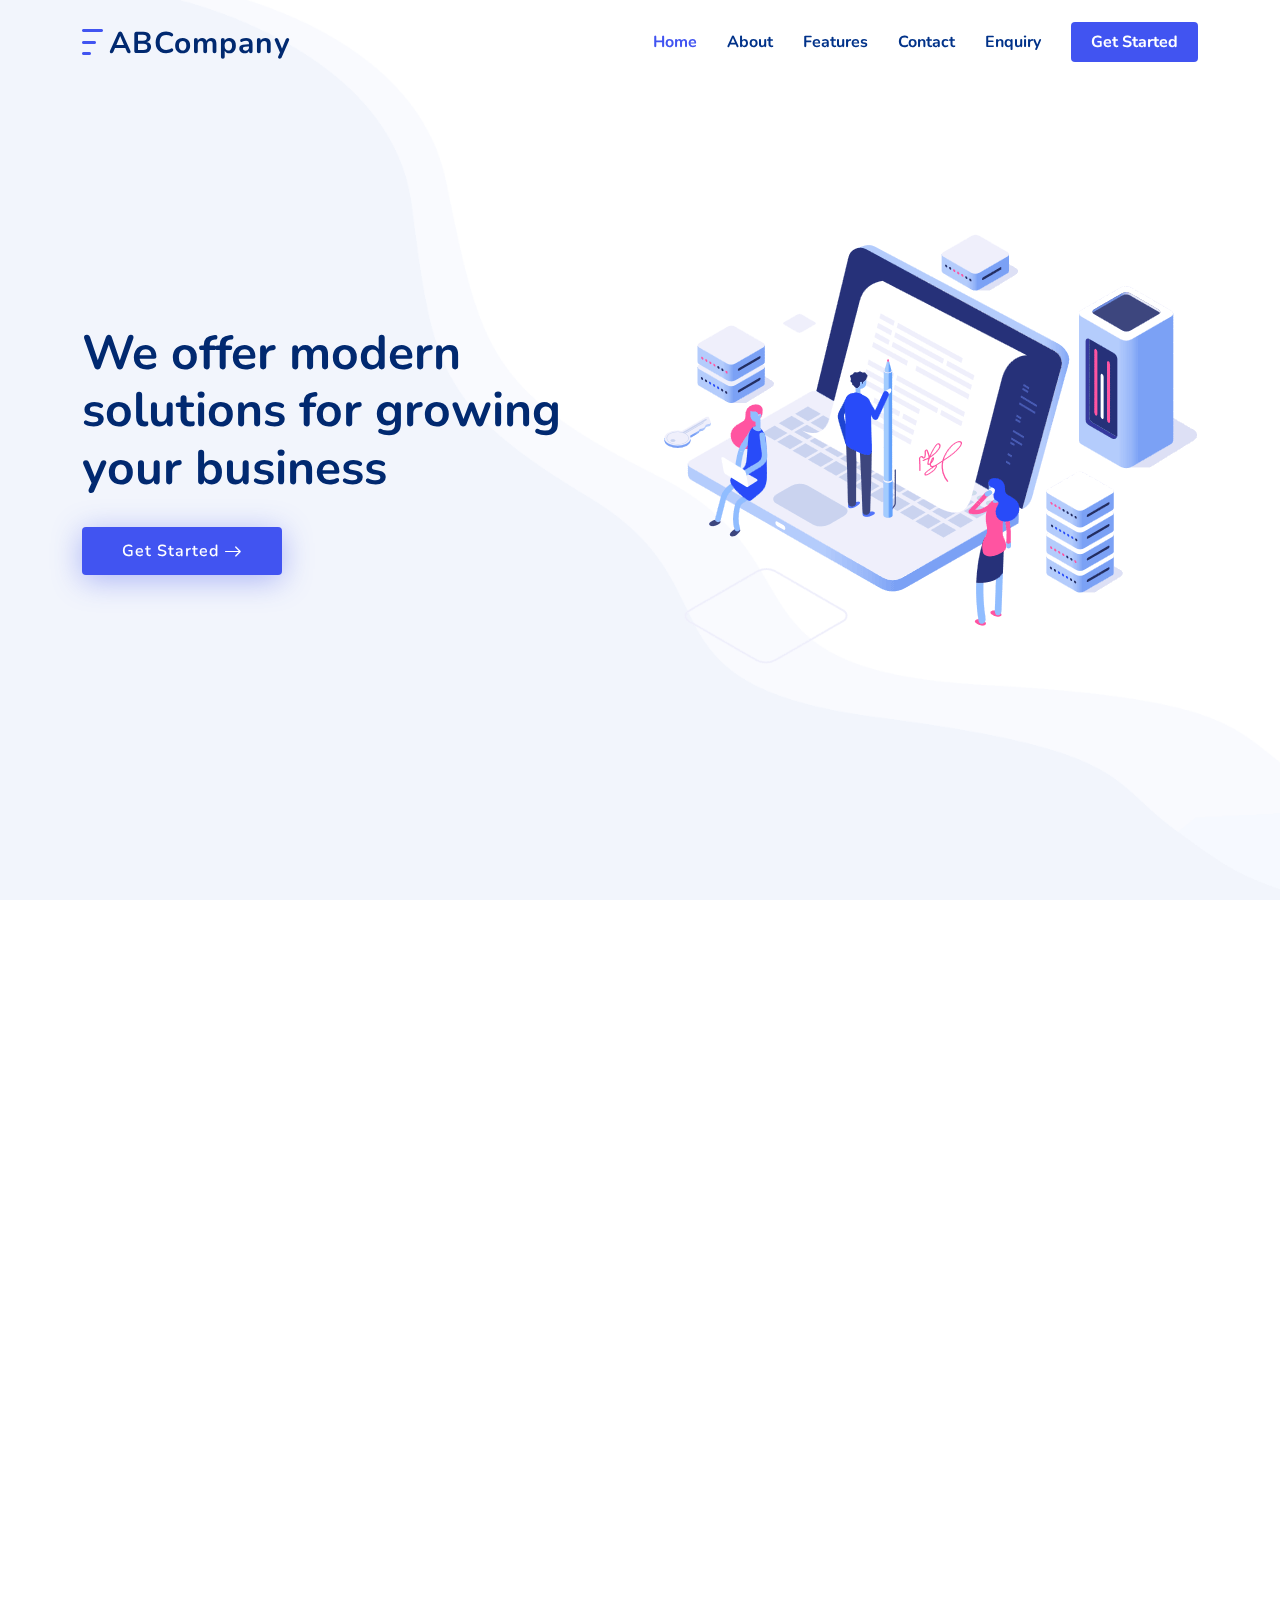
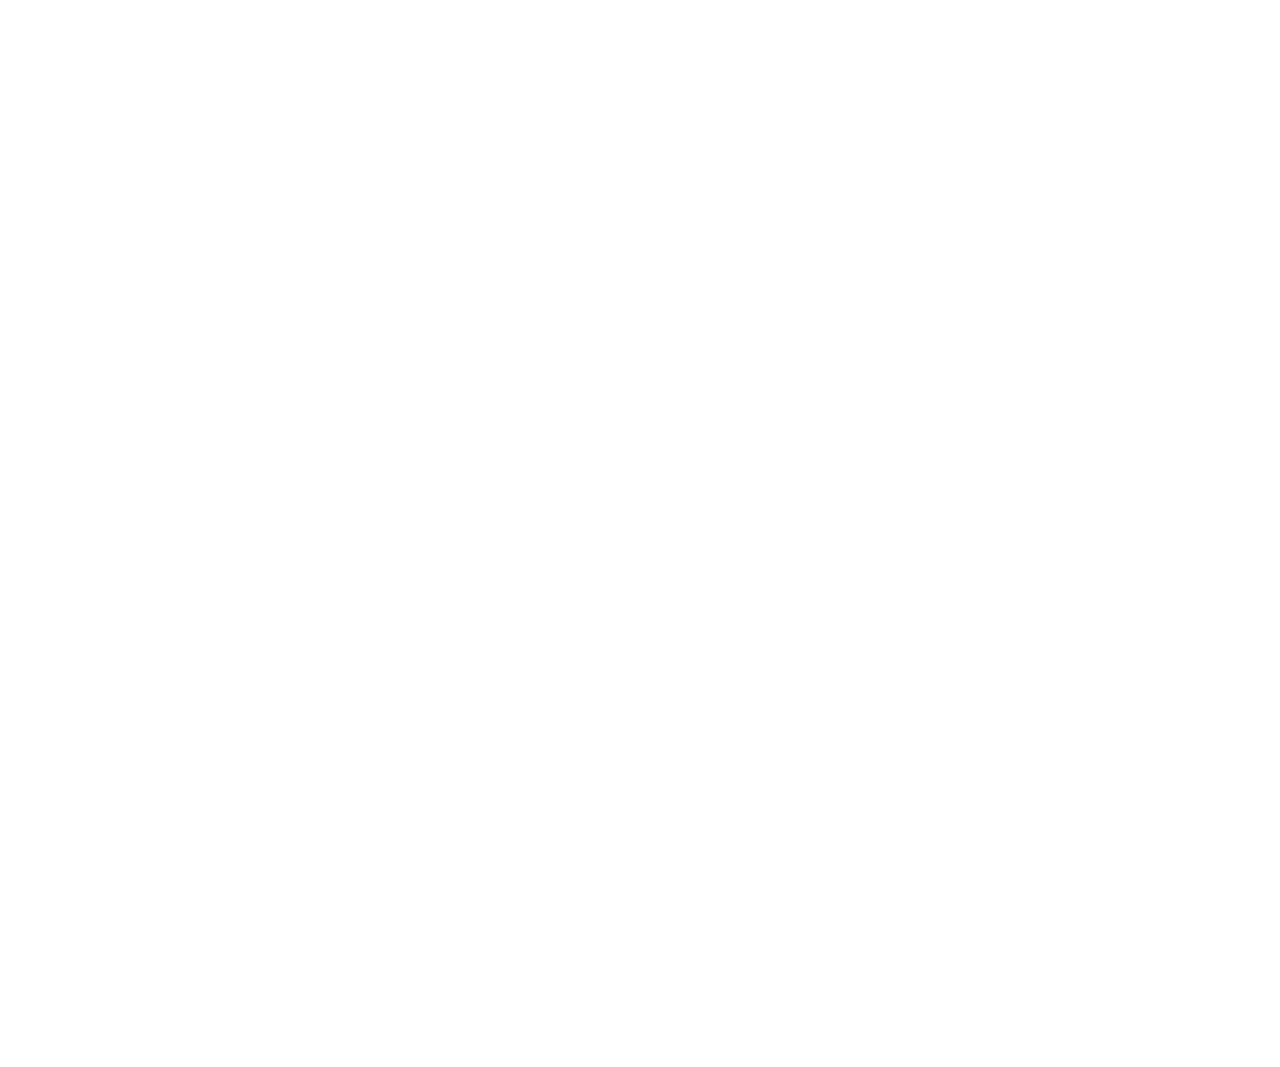
==== commit 560f3180: "." ====
--- a/index.html
+++ b/index.html
@@ -524,7 +524,7 @@
       </div>
 
     </section><!-- End Services Section -->
-  -->
+  
 
     <!-- ======= Pricing Section ======= -->
   <!--  <section id="pricing" class="pricing">
